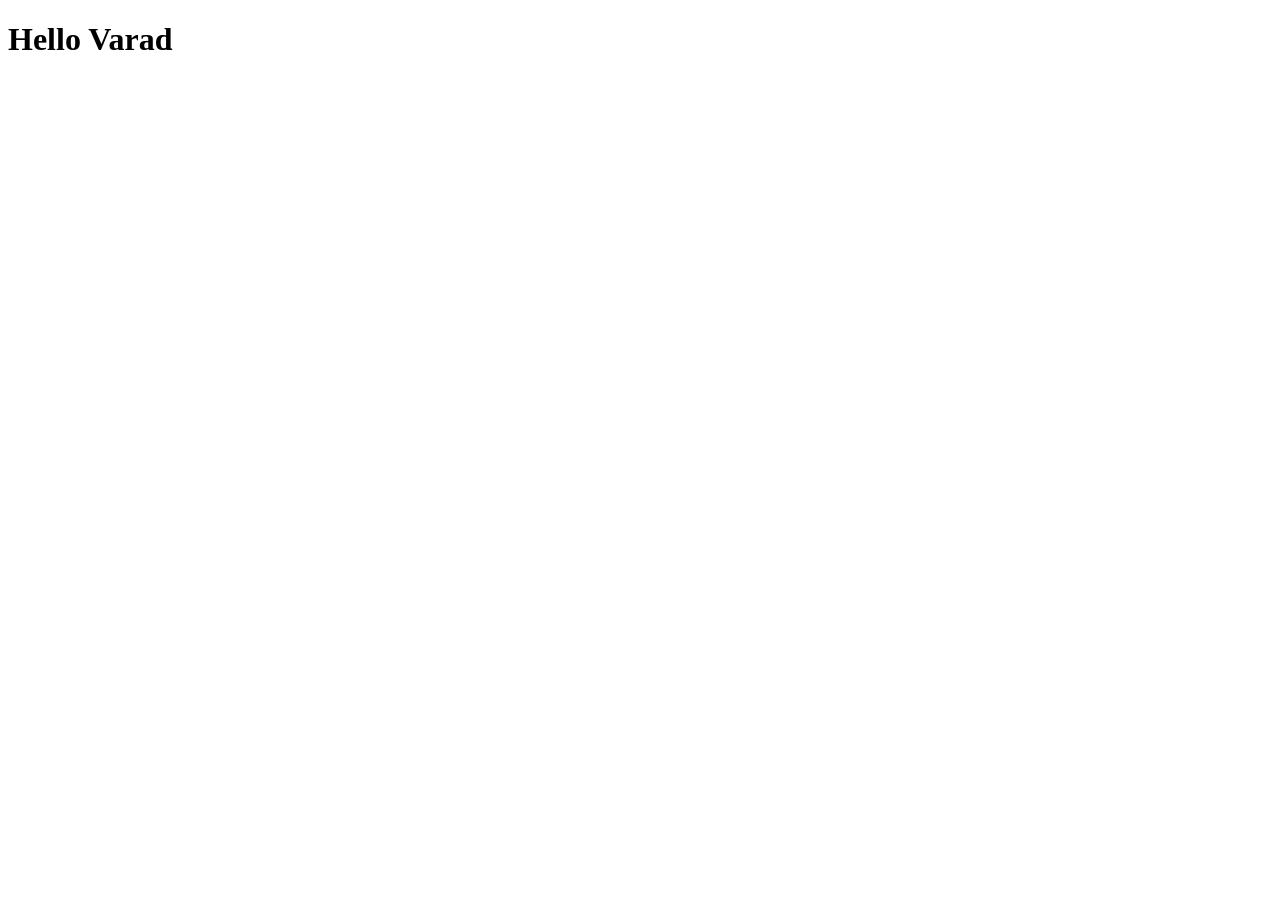
==== index.html @ a5018f54 "files added" ====
<!DOCTYPE html>
<html lang="en">
<head>
    <meta charset="UTF-8">
    <meta name="viewport" content="width=device-width, initial-scale=1.0">
    <title>Document</title>
</head>
<body>
    <h1>
        Hello Varad
    </h1>
</body>
</html>
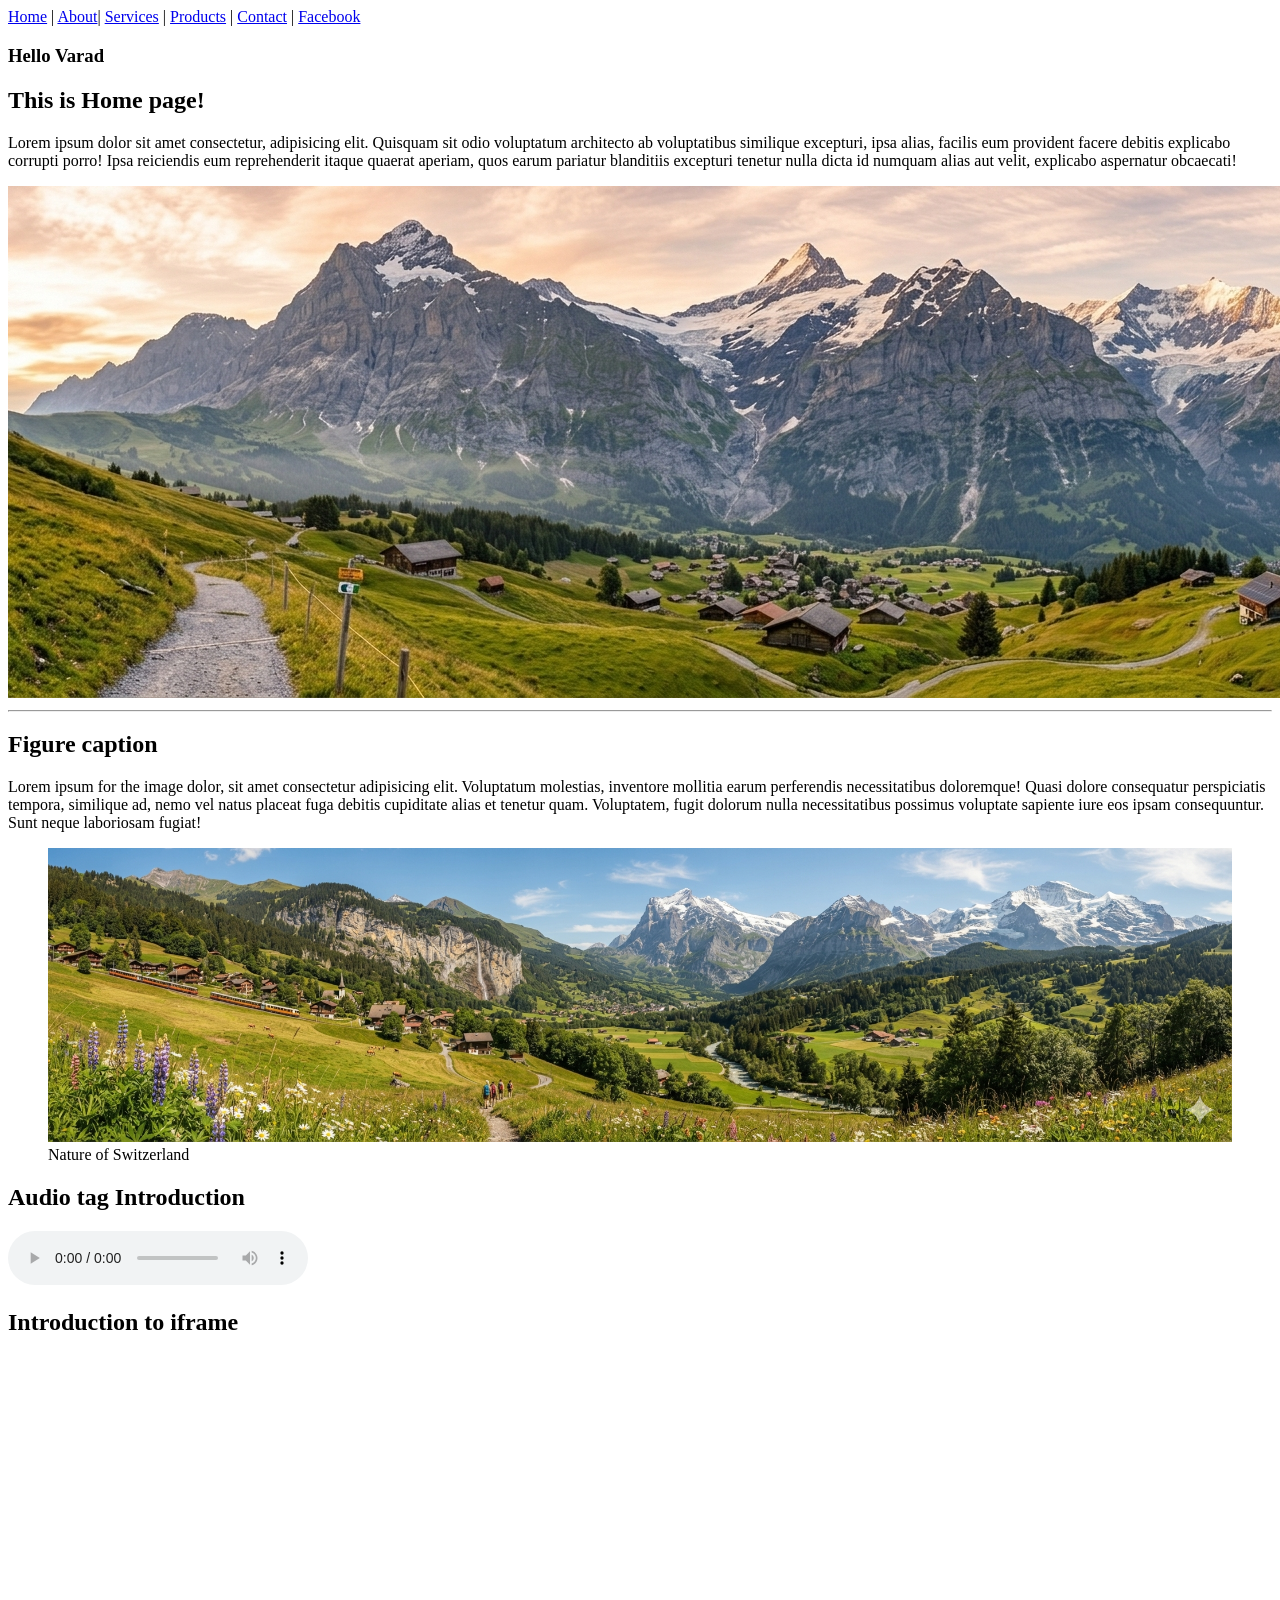
==== commit f93e960b: "Audio video semantic elements etc" ====
--- a/index.html
+++ b/index.html
@@ -1,13 +1,72 @@
 <!DOCTYPE html>
 <html lang="en">
-<head>
-    <meta charset="UTF-8">
-    <meta name="viewport" content="width=device-width, initial-scale=1.0">
-    <title>Document</title>
-</head>
-<body>
-    <h1>
-        Hello Varad
-    </h1>
-</body>
+    <head>
+        <meta charset="UTF-8">
+        <meta name="viewport" content="width=device-width, initial-scale=1.0">
+        <title>Document</title>
+    </head>
+    <body>
+        <!-- Header start -->
+        <header>
+            <nav style="text-decoration: none;">
+                <a href="./index.html">Home</a> |
+                <a href="./about_us.html">About</a>|
+                <a href="./services.html">Services</a> |
+                <a href="./products.html">Products</a> |
+                <a href="./contact_us.html">Contact</a> |
+                <a href="https://www.facebook.com/" target="_blank">Facebook</a>
+            </nav>
+        </header>
+        <!-- Header End -->
+        <main>
+
+            <section>
+                <article>
+                    <h1>Hello Varad</h1>
+                    <h2>This is Home page!</h2>
+                    <p>Lorem ipsum dolor sit amet consectetur, adipisicing elit.
+                        Quisquam sit odio voluptatum architecto ab voluptatibus
+                        similique excepturi, ipsa alias, facilis eum provident
+                        facere debitis explicabo corrupti porro! Ipsa reiciendis
+                        eum reprehenderit itaque quaerat aperiam, quos earum
+                        pariatur blanditiis excepturi tenetur nulla dicta id
+                        numquam alias aut velit, explicabo aspernatur
+                        obcaecati!</p>
+                    <picture>
+                        <img src="./images/image_c4468f1a.png"
+                            alt="nature_image">
+                    </picture>
+                    <hr>
+                    <h2>Figure caption </h2>
+                    <p>Lorem ipsum for the image dolor, sit amet consectetur
+                        adipisicing elit. Voluptatum molestias, inventore
+                        mollitia earum perferendis necessitatibus doloremque!
+                        Quasi dolore consequatur perspiciatis tempora, similique
+                        ad, nemo vel natus placeat fuga debitis cupiditate alias
+                        et tenetur quam. Voluptatem, fugit dolorum nulla
+                        necessitatibus possimus voluptate sapiente iure eos
+                        ipsam consequuntur. Sunt neque laboriosam fugiat!</p>
+                    <figure>
+                        <img src="./images/image_f23ff820.png"
+                            alt="nature_image2" style="width: 100%;">
+                        <figcaption>Nature of Switzerland</figcaption>
+                    </figure>
+                </article>
+            </section>
+            <section>
+                <h1>Audio tag Introduction</h1>
+                <audio controls loop>
+                    <source
+                        src="./docs/audio/vadim_makes_sound-atlas-switzerland-560010.mp3"
+                        type="audio/mpeg">
+                    Your browser does not support the audio element.
+                </audio>
+            </section>
+            <section>
+                <h1>Introduction to iframe</h1>
+                <iframe width="100%" height="800px" src="https://www.youtube.com/embed/2KhOAkcI71E?si=v0TSOK8apgrAlqPm" title="YouTube video player" frameborder="0" allow="accelerometer; autoplay; clipboard-write; encrypted-media; gyroscope; picture-in-picture; web-share" referrerpolicy="strict-origin-when-cross-origin" allowfullscreen></iframe>
+            </section>
+        </main>
+
+    </body>
 </html>
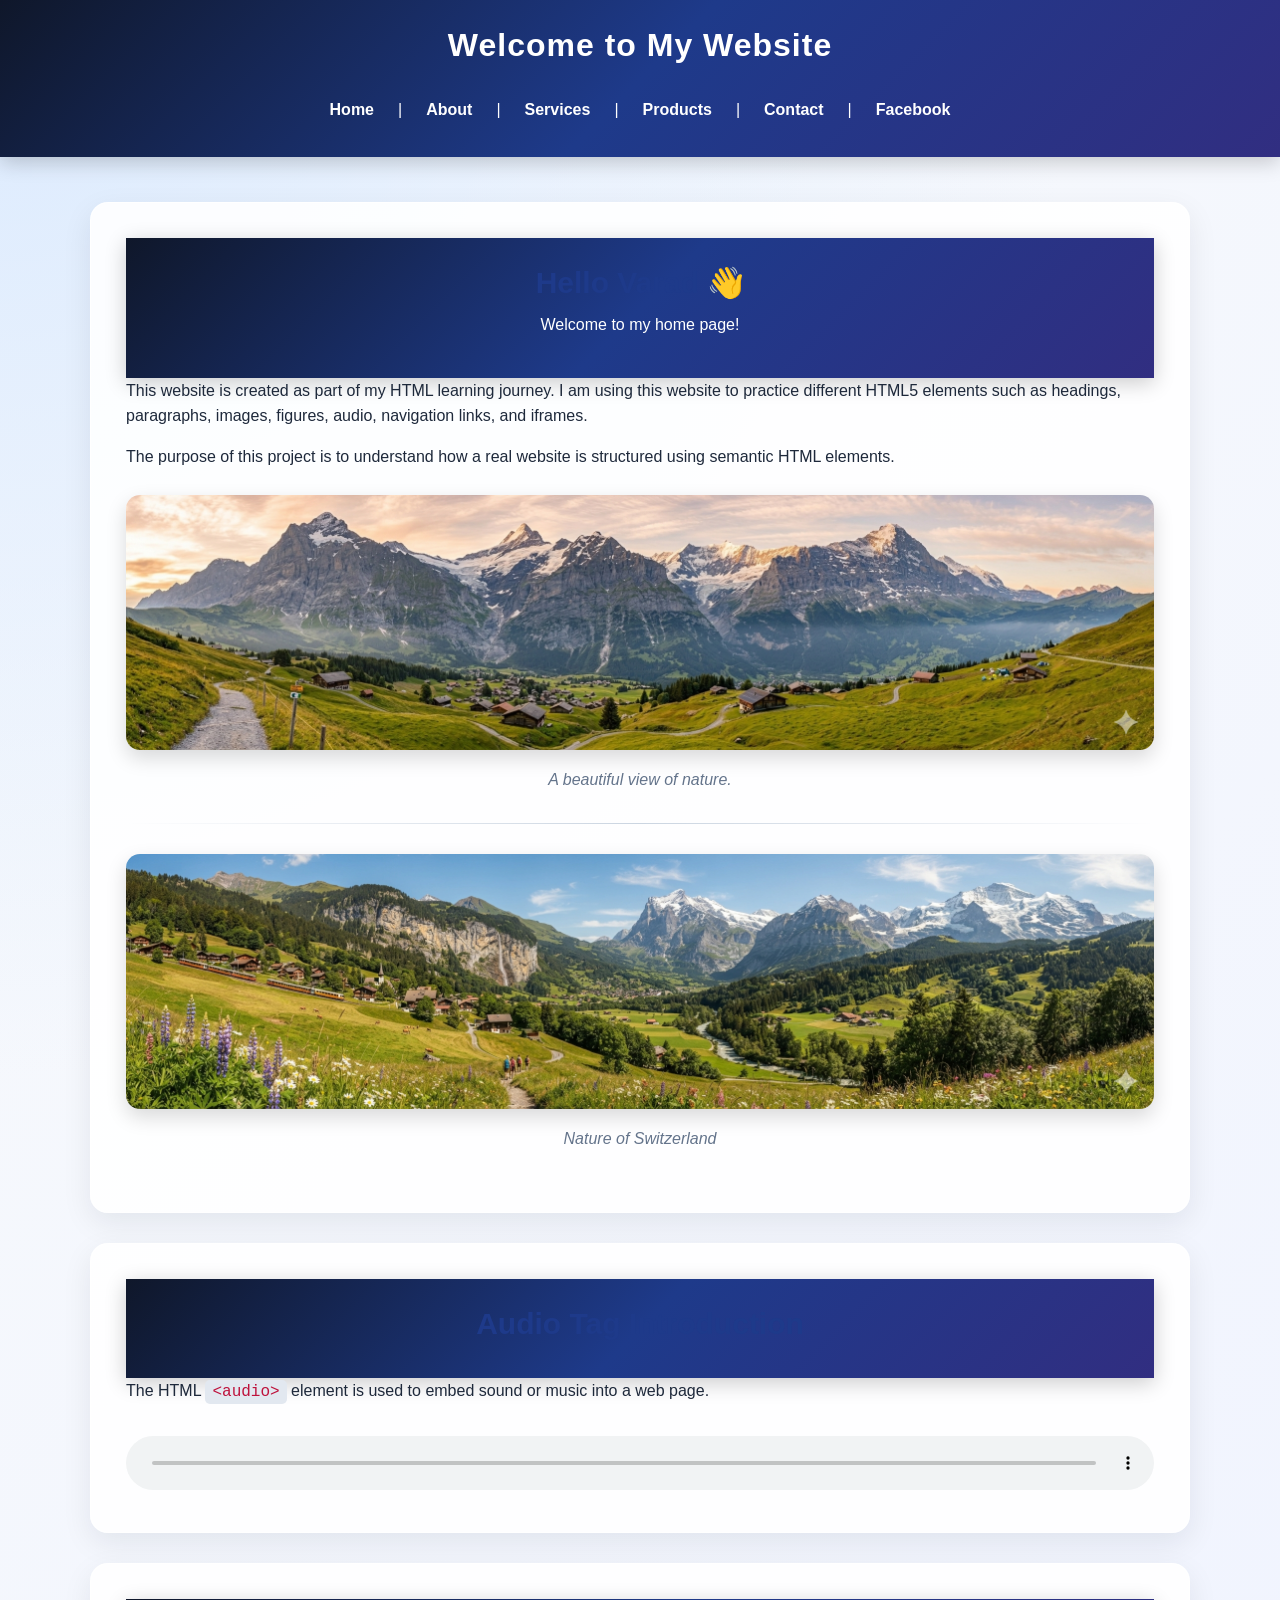
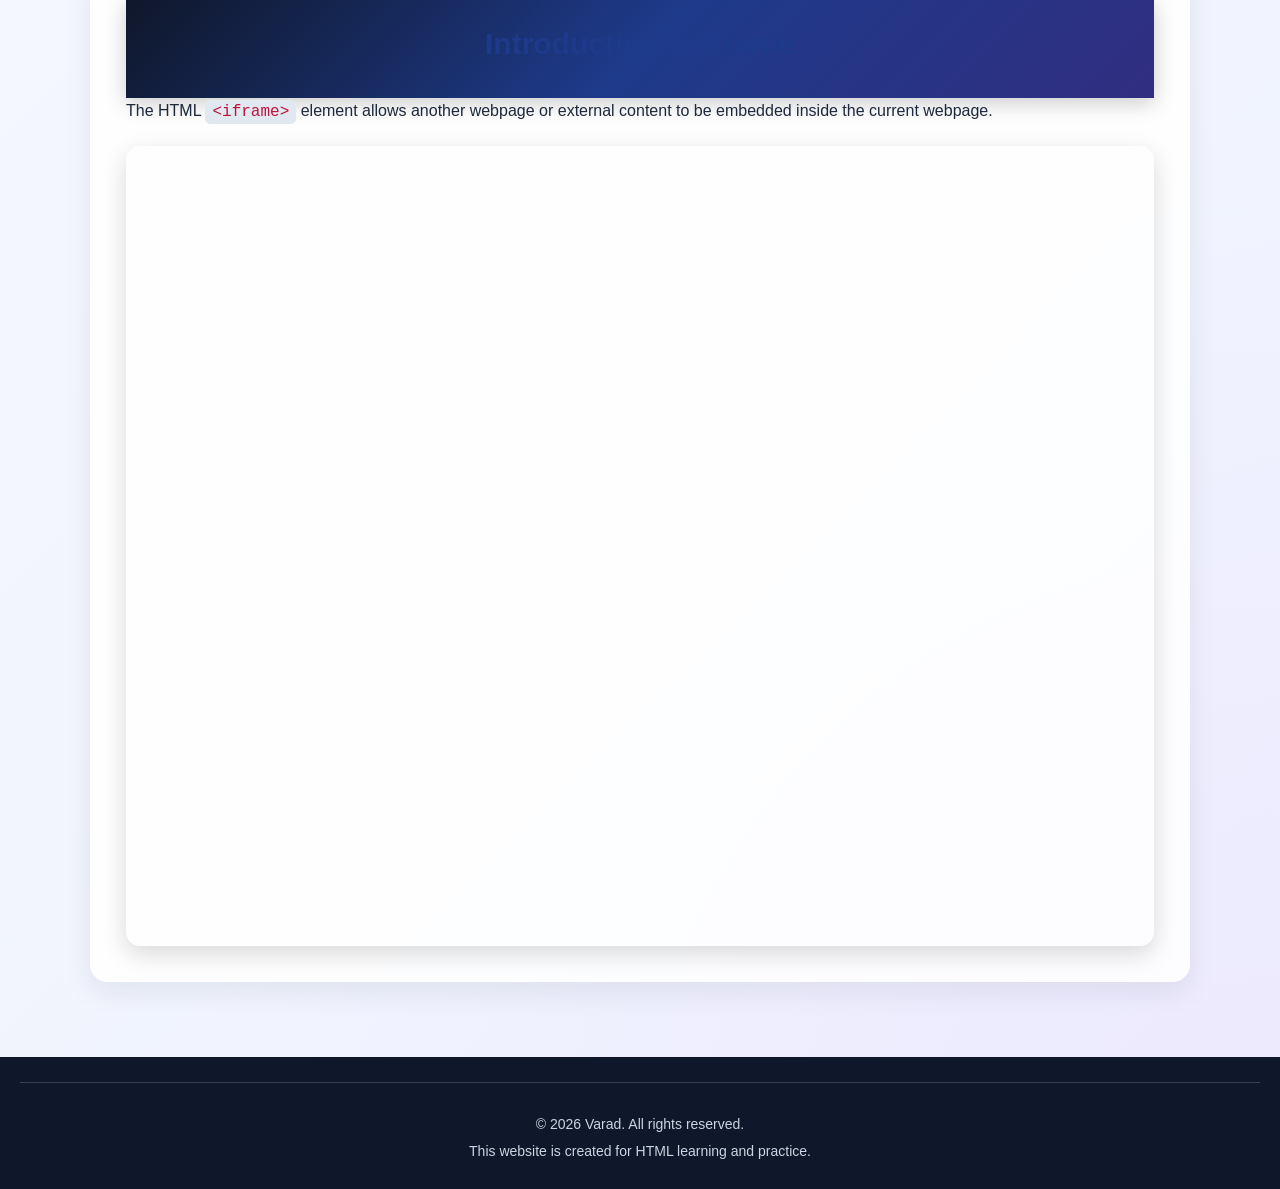
==== commit eeca63bd: "Added proper content to html pages and CSS for that html pages" ====
--- a/index.html
+++ b/index.html
@@ -1,72 +1,164 @@
 <!DOCTYPE html>
 <html lang="en">
-    <head>
-        <meta charset="UTF-8">
-        <meta name="viewport" content="width=device-width, initial-scale=1.0">
-        <title>Document</title>
-    </head>
-    <body>
-        <!-- Header start -->
-        <header>
-            <nav style="text-decoration: none;">
-                <a href="./index.html">Home</a> |
-                <a href="./about_us.html">About</a>|
-                <a href="./services.html">Services</a> |
-                <a href="./products.html">Products</a> |
-                <a href="./contact_us.html">Contact</a> |
-                <a href="https://www.facebook.com/" target="_blank">Facebook</a>
-            </nav>
-        </header>
-        <!-- Header End -->
-        <main>
 
-            <section>
-                <article>
-                    <h1>Hello Varad</h1>
-                    <h2>This is Home page!</h2>
-                    <p>Lorem ipsum dolor sit amet consectetur, adipisicing elit.
-                        Quisquam sit odio voluptatum architecto ab voluptatibus
-                        similique excepturi, ipsa alias, facilis eum provident
-                        facere debitis explicabo corrupti porro! Ipsa reiciendis
-                        eum reprehenderit itaque quaerat aperiam, quos earum
-                        pariatur blanditiis excepturi tenetur nulla dicta id
-                        numquam alias aut velit, explicabo aspernatur
-                        obcaecati!</p>
-                    <picture>
-                        <img src="./images/image_c4468f1a.png"
-                            alt="nature_image">
-                    </picture>
-                    <hr>
-                    <h2>Figure caption </h2>
-                    <p>Lorem ipsum for the image dolor, sit amet consectetur
-                        adipisicing elit. Voluptatum molestias, inventore
-                        mollitia earum perferendis necessitatibus doloremque!
-                        Quasi dolore consequatur perspiciatis tempora, similique
-                        ad, nemo vel natus placeat fuga debitis cupiditate alias
-                        et tenetur quam. Voluptatem, fugit dolorum nulla
-                        necessitatibus possimus voluptate sapiente iure eos
-                        ipsam consequuntur. Sunt neque laboriosam fugiat!</p>
-                    <figure>
-                        <img src="./images/image_f23ff820.png"
-                            alt="nature_image2" style="width: 100%;">
-                        <figcaption>Nature of Switzerland</figcaption>
-                    </figure>
-                </article>
-            </section>
-            <section>
-                <h1>Audio tag Introduction</h1>
-                <audio controls loop>
-                    <source
-                        src="./docs/audio/vadim_makes_sound-atlas-switzerland-560010.mp3"
-                        type="audio/mpeg">
-                    Your browser does not support the audio element.
-                </audio>
-            </section>
-            <section>
-                <h1>Introduction to iframe</h1>
-                <iframe width="100%" height="800px" src="https://www.youtube.com/embed/2KhOAkcI71E?si=v0TSOK8apgrAlqPm" title="YouTube video player" frameborder="0" allow="accelerometer; autoplay; clipboard-write; encrypted-media; gyroscope; picture-in-picture; web-share" referrerpolicy="strict-origin-when-cross-origin" allowfullscreen></iframe>
-            </section>
-        </main>
+<head>
+    <meta charset="UTF-8">
+    <meta name="viewport" content="width=device-width, initial-scale=1.0">
 
-    </body>
-</html>+    <meta name="description"
+        content="A personal HTML learning website created by Varad to practice HTML5 elements and concepts.">
+
+    <title>Home | My HTML Learning Website</title>
+        <link rel="stylesheet" href="style.css">
+
+        
+</head>
+
+<body>
+
+    <!-- ==================== Header Start ==================== -->
+    <header>
+
+        <h1>Welcome to My Website</h1>
+
+        <!-- Main Navigation -->
+        <nav aria-label="Main navigation">
+            <a href="./index.html">Home</a> |
+            <a href="./about_us.html">About</a> |
+            <a href="./services.html">Services</a> |
+            <a href="./products.html">Products</a> |
+            <a href="./contact_us.html">Contact</a> |
+            <a href="https://www.facebook.com/" target="_blank" rel="noopener noreferrer">
+                Facebook
+            </a>
+        </nav>
+
+    </header>
+    <!-- ==================== Header End ==================== -->
+
+
+    <!-- ==================== Main Content Start ==================== -->
+    <main>
+
+        <!-- Introduction Section -->
+        <section>
+            <article>
+
+                <header>
+                    <h2>Hello Varad 👋</h2>
+                    <p>Welcome to my home page!</p>
+                </header>
+
+                <p>
+                    This website is created as part of my HTML learning journey.
+                    I am using this website to practice different HTML5 elements
+                    such as headings, paragraphs, images, figures, audio,
+                    navigation links, and iframes.
+                </p>
+
+                <p>
+                    The purpose of this project is to understand how a real
+                    website is structured using semantic HTML elements.
+                </p>
+
+                <!-- First Image -->
+                <figure>
+                    <img src="./images/image_c4468f1a.png"
+                        alt="Beautiful natural landscape"
+                        loading="lazy">
+
+                    <figcaption>
+                        A beautiful view of nature.
+                    </figcaption>
+                </figure>
+
+                <hr>
+
+                <!-- Second Image -->
+                <figure>
+                    <img src="./images/image_f23ff820.png"
+                        alt="Beautiful nature landscape of Switzerland"
+                        loading="lazy"
+                        width="100%">
+
+                    <figcaption>
+                        Nature of Switzerland
+                    </figcaption>
+                </figure>
+
+            </article>
+        </section>
+
+
+        <!-- ==================== Audio Section ==================== -->
+        <section>
+
+            <header>
+                <h2>Audio Tag Introduction</h2>
+            </header>
+
+            <p>
+                The HTML <code>&lt;audio&gt;</code> element is used to
+                embed sound or music into a web page.
+            </p>
+
+            <audio controls loop>
+                <source
+                    src="./docs/audio/vadim_makes_sound-atlas-switzerland-560010.mp3"
+                    type="audio/mpeg">
+
+                Your browser does not support the audio element.
+            </audio>
+
+        </section>
+
+
+        <!-- ==================== Iframe Section ==================== -->
+        <section>
+
+            <header>
+                <h2>Introduction to Iframe</h2>
+            </header>
+
+            <p>
+                The HTML <code>&lt;iframe&gt;</code> element allows another
+                webpage or external content to be embedded inside the current
+                webpage.
+            </p>
+
+            <iframe
+                width="100%"
+                height="800"
+                src="https://www.youtube.com/embed/2KhOAkcI71E?si=v0TSOK8apgrAlqPm"
+                title="YouTube video demonstrating iframe content"
+                allow="accelerometer; autoplay; clipboard-write; encrypted-media; gyroscope; picture-in-picture; web-share"
+                referrerpolicy="strict-origin-when-cross-origin"
+                allowfullscreen>
+            </iframe>
+
+        </section>
+
+    </main>
+    <!-- ==================== Main Content End ==================== -->
+
+
+    <!-- ==================== Footer Start ==================== -->
+    <footer>
+
+        <hr>
+
+        <p>
+            &copy; 2026 Varad. All rights reserved.
+        </p>
+
+        <p>
+            This website is created for HTML learning and practice.
+        </p>
+
+    </footer>
+    <!-- ==================== Footer End ==================== -->
+
+</body>
+
+</html>
+
--- a/style.css
+++ b/style.css
@@ -0,0 +1,415 @@
+/* ========================================
+   GLOBAL STYLES
+======================================== */
+
+* {
+    box-sizing: border-box;
+    margin: 0;
+    padding: 0;
+}
+
+html {
+    scroll-behavior: smooth;
+}
+
+body {
+    font-family: Arial, Helvetica, sans-serif;
+    line-height: 1.6;
+    color: #1e293b;
+    min-height: 100vh;
+
+    background:
+        radial-gradient(circle at top left, #dbeafe, transparent 35%),
+        radial-gradient(circle at bottom right, #ede9fe, transparent 35%),
+        linear-gradient(135deg, #f8fafc, #eef2ff);
+
+    display: flex;
+    flex-direction: column;
+}
+
+
+/* ========================================
+   HEADER
+======================================== */
+
+header {
+    background: linear-gradient(
+        135deg,
+        #0f172a,
+        #1e3a8a,
+        #312e81
+    );
+
+    color: white;
+    padding: 25px 20px;
+    text-align: center;
+
+    box-shadow: 0 5px 20px rgba(0, 0, 0, 0.20);
+}
+
+header h1 {
+    font-size: 32px;
+    margin-bottom: 20px;
+    letter-spacing: 1px;
+}
+
+
+/* ========================================
+   NAVIGATION BAR
+======================================== */
+
+nav {
+    display: flex;
+    justify-content: center;
+    align-items: center;
+    flex-wrap: wrap;
+    gap: 8px;
+}
+
+nav a {
+    color: white;
+    text-decoration: none;
+
+    padding: 10px 16px;
+    border-radius: 8px;
+
+    font-size: 16px;
+    font-weight: 600;
+
+    transition:
+        background-color 0.3s ease,
+        color 0.3s ease,
+        transform 0.3s ease;
+}
+
+nav a:hover {
+    background-color: rgba(255, 255, 255, 0.18);
+    color: #bfdbfe;
+    transform: translateY(-2px);
+}
+
+nav a:focus-visible {
+    outline: 3px solid #93c5fd;
+    outline-offset: 3px;
+}
+
+
+/* ========================================
+   MAIN CONTENT
+======================================== */
+
+main {
+    width: min(1100px, 92%);
+    margin: 45px auto;
+
+    flex: 1;
+}
+
+main > article,
+main > section {
+    background: rgba(255, 255, 255, 0.88);
+
+    padding: 35px;
+    margin-bottom: 30px;
+
+    border-radius: 18px;
+
+    border: 1px solid rgba(255, 255, 255, 0.8);
+
+    box-shadow:
+        0 10px 30px rgba(15, 23, 42, 0.08);
+}
+
+
+/* ========================================
+   HEADINGS
+======================================== */
+
+h1,
+h2,
+h3,
+h4 {
+    line-height: 1.3;
+}
+
+main h1 {
+    color: #1e3a8a;
+    font-size: 32px;
+    margin-bottom: 15px;
+}
+
+main h2 {
+    color: #1e3a8a;
+    font-size: 30px;
+    margin-bottom: 10px;
+}
+
+main h3 {
+    color: #312e81;
+    font-size: 24px;
+    margin: 25px 0 12px;
+}
+
+main h4 {
+    color: #4338ca;
+    font-size: 20px;
+    margin-bottom: 8px;
+}
+
+p {
+    margin-bottom: 15px;
+}
+
+
+/* ========================================
+   LINKS
+======================================== */
+
+main a {
+    color: #2563eb;
+    font-weight: 600;
+}
+
+main a:hover {
+    color: #1d4ed8;
+}
+
+
+/* ========================================
+   LISTS
+======================================== */
+
+ul,
+ol {
+    margin: 15px 0 20px 25px;
+}
+
+li {
+    margin-bottom: 8px;
+}
+
+
+/* ========================================
+   IMAGES
+======================================== */
+
+figure {
+    margin: 25px 0;
+    text-align: center;
+}
+
+figure img {
+    max-width: 100%;
+    height: auto;
+
+    border-radius: 14px;
+
+    box-shadow:
+        0 8px 20px rgba(0, 0, 0, 0.15);
+
+    transition: transform 0.3s ease;
+}
+
+figure img:hover {
+    transform: scale(1.02);
+}
+
+figcaption {
+    margin-top: 10px;
+
+    color: #64748b;
+
+    font-style: italic;
+}
+
+
+/* ========================================
+   HORIZONTAL LINE
+======================================== */
+
+hr {
+    border: none;
+
+    height: 1px;
+
+    background: linear-gradient(
+        to right,
+        transparent,
+        #cbd5e1,
+        transparent
+    );
+
+    margin: 30px 0;
+}
+
+
+/* ========================================
+   AUDIO
+======================================== */
+
+audio {
+    width: 100%;
+    margin-top: 15px;
+}
+
+
+/* ========================================
+   IFRAME
+======================================== */
+
+iframe {
+    display: block;
+
+    width: 100%;
+    max-width: 100%;
+
+    margin-top: 20px;
+
+    border: none;
+    border-radius: 14px;
+
+    box-shadow:
+        0 8px 25px rgba(0, 0, 0, 0.15);
+}
+
+
+/* ========================================
+   CODE ELEMENT
+======================================== */
+
+code {
+    background-color: #e2e8f0;
+
+    color: #be123c;
+
+    padding: 3px 7px;
+
+    border-radius: 5px;
+
+    font-family: Consolas, monospace;
+}
+
+
+/* ========================================
+   ARTICLE CARDS
+======================================== */
+
+main article article {
+    background: #f8fafc;
+
+    padding: 22px;
+
+    margin: 20px 0;
+
+    border-left: 5px solid #4f46e5;
+
+    border-radius: 10px;
+
+    box-shadow:
+        0 5px 15px rgba(0, 0, 0, 0.05);
+}
+
+
+/* ========================================
+   FOOTER
+======================================== */
+
+footer {
+    background: #0f172a;
+
+    color: #cbd5e1;
+
+    text-align: center;
+
+    padding: 25px 20px;
+
+    margin-top: auto;
+}
+
+footer hr {
+    background: #334155;
+    margin-top: 0;
+}
+
+footer p {
+    margin-bottom: 5px;
+    font-size: 14px;
+}
+
+
+/* ========================================
+   RESPONSIVE DESIGN
+======================================== */
+
+@media (max-width: 768px) {
+
+    header {
+        padding: 20px 15px;
+    }
+
+    header h1 {
+        font-size: 26px;
+    }
+
+    nav {
+        gap: 4px;
+    }
+
+    nav a {
+        padding: 8px 10px;
+        font-size: 14px;
+    }
+
+    main {
+        width: 94%;
+        margin: 25px auto;
+    }
+
+    main > article,
+    main > section {
+        padding: 22px;
+        border-radius: 14px;
+    }
+
+    main h1 {
+        font-size: 28px;
+    }
+
+    main h2 {
+        font-size: 26px;
+    }
+
+    main h3 {
+        font-size: 21px;
+    }
+
+    iframe {
+        height: 400px;
+    }
+}
+
+
+@media (max-width: 480px) {
+
+    header h1 {
+        font-size: 23px;
+    }
+
+    nav a {
+        padding: 7px 8px;
+        font-size: 13px;
+    }
+
+    main {
+        width: 96%;
+    }
+
+    main > article,
+    main > section {
+        padding: 18px;
+    }
+
+    iframe {
+        height: 250px;
+    }
+}
